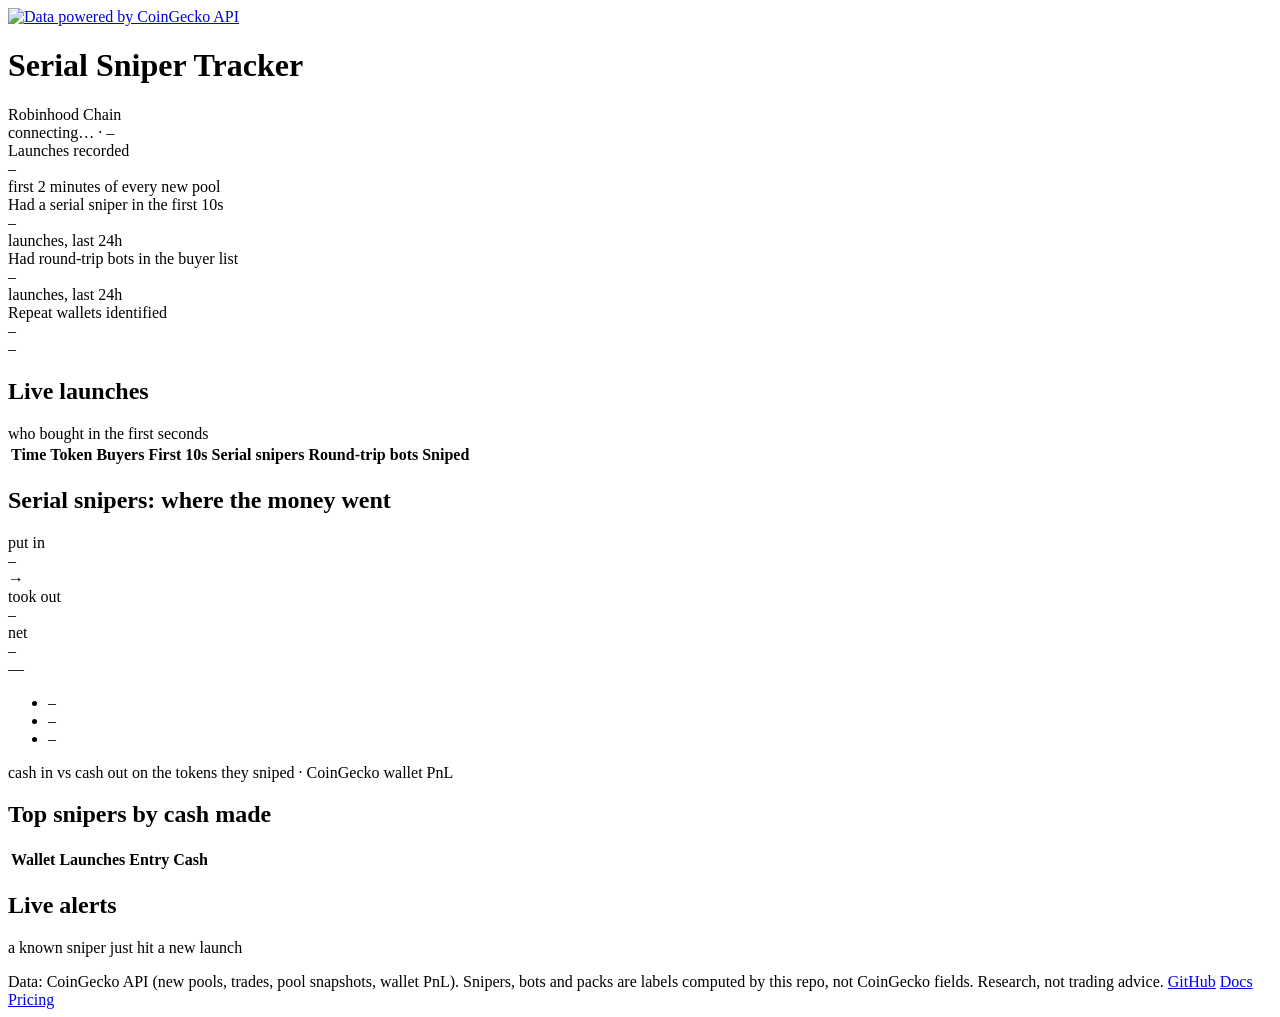
==== sniper/web/index.html @ 4f8ea05a "Add live dashboard and money command - python -m sniper money: cash in vs cash out on the tokens eac" ====
<!doctype html>
<html lang="en" data-theme="dark">
<head>
  <meta charset="utf-8">
  <meta name="viewport" content="width=device-width, initial-scale=1">
  <title>Serial Sniper Tracker</title>
  <link rel="stylesheet" href="/style.css">
</head>
<body>
  <header class="top">
    <a class="badge" href="https://www.coingecko.com/en/api?utm_source=dashboard&utm_content=the_smart_ape" target="_blank" rel="noopener">
      <img src="/brand/coingecko-api-on-dark.svg" alt="Data powered by CoinGecko API">
    </a>
    <div class="title">
      <h1>Serial Sniper Tracker</h1>
      <span class="pill chain" id="chain">Robinhood Chain</span>
    </div>
    <div class="status">
      <span class="dot" id="dot"></span>
      <span id="sweep">connecting…</span>
      <span class="sep">·</span>
      <span id="credits">–</span>
    </div>
  </header>

  <section class="kpis">
    <div class="kpi"><div class="k-label">Launches recorded</div><div class="k-value" id="k-launches">–</div><div class="k-sub" id="k-launches-sub">first 2 minutes of every new pool</div></div>
    <div class="kpi"><div class="k-label">Had a serial sniper in the first <span id="snipe-s">10</span>s</div><div class="k-value amber" id="k-sniper">–</div><div class="k-sub">launches, last 24h</div></div>
    <div class="kpi"><div class="k-label">Had round-trip bots in the buyer list</div><div class="k-value red" id="k-bots">–</div><div class="k-sub">launches, last 24h</div></div>
    <div class="kpi"><div class="k-label">Repeat wallets identified</div><div class="k-value" id="k-wallets">–</div><div class="k-sub" id="k-wallets-sub">–</div></div>
  </section>

  <main class="grid">
    <section class="card feed">
      <div class="card-head">
        <h2>Live launches</h2>
        <span class="hint">who bought in the first seconds</span>
      </div>
      <table>
        <thead>
          <tr><th>Time</th><th>Token</th><th class="num">Buyers</th><th class="num">First 10s</th><th>Serial snipers</th><th>Round-trip bots</th><th class="num">Sniped</th></tr>
        </thead>
        <tbody id="feed"></tbody>
      </table>
    </section>

    <aside class="side">
      <section class="card money" id="money">
        <div class="card-head"><h2>Serial snipers: where the money went</h2></div>
        <div class="flow">
          <div><div class="f-label">put in</div><div class="f-value" id="m-in">–</div></div>
          <div class="arrow">→</div>
          <div><div class="f-label">took out</div><div class="f-value" id="m-out">–</div></div>
          <div class="net"><div class="f-label">net</div><div class="f-value" id="m-net">–</div></div>
        </div>
        <div class="split">
          <div class="bar"><div class="win" id="m-winbar"></div><div class="lose" id="m-losebar"></div></div>
          <div class="split-legend"><span class="green" id="m-win">–</span><span class="red" id="m-lose">–</span></div>
        </div>
        <ul class="facts">
          <li id="m-speed">–</li>
          <li id="m-positions">–</li>
          <li id="m-best">–</li>
        </ul>
        <div class="foot" id="m-foot">cash in vs cash out on the tokens they sniped · CoinGecko wallet PnL</div>
      </section>

      <section class="card leaders">
        <div class="card-head"><h2>Top snipers by cash made</h2></div>
        <table>
          <thead><tr><th>Wallet</th><th class="num">Launches</th><th class="num">Entry</th><th class="num">Cash</th></tr></thead>
          <tbody id="leaders"></tbody>
        </table>
      </section>

      <section class="card alerts">
        <div class="card-head"><h2>Live alerts</h2><span class="hint">a known sniper just hit a new launch</span></div>
        <ul id="alerts"></ul>
      </section>
    </aside>
  </main>

  <footer class="foot-bar">
    <span>Data: CoinGecko API (new pools, trades, pool snapshots, wallet PnL). Snipers, bots and packs are labels computed by this repo, not CoinGecko fields. Research, not trading advice.</span>
    <span class="links">
      <a href="https://github.com/TheSmartApe/serial-sniper-tracker" target="_blank" rel="noopener">GitHub</a>
      <a href="https://docs.coingecko.com?utm_source=dashboard&utm_content=the_smart_ape" target="_blank" rel="noopener">Docs</a>
      <a href="https://www.coingecko.com/en/api/pricing?utm_source=dashboard&utm_content=the_smart_ape" target="_blank" rel="noopener">Pricing</a>
    </span>
  </footer>
  <script src="/app.js"></script>
</body>
</html>
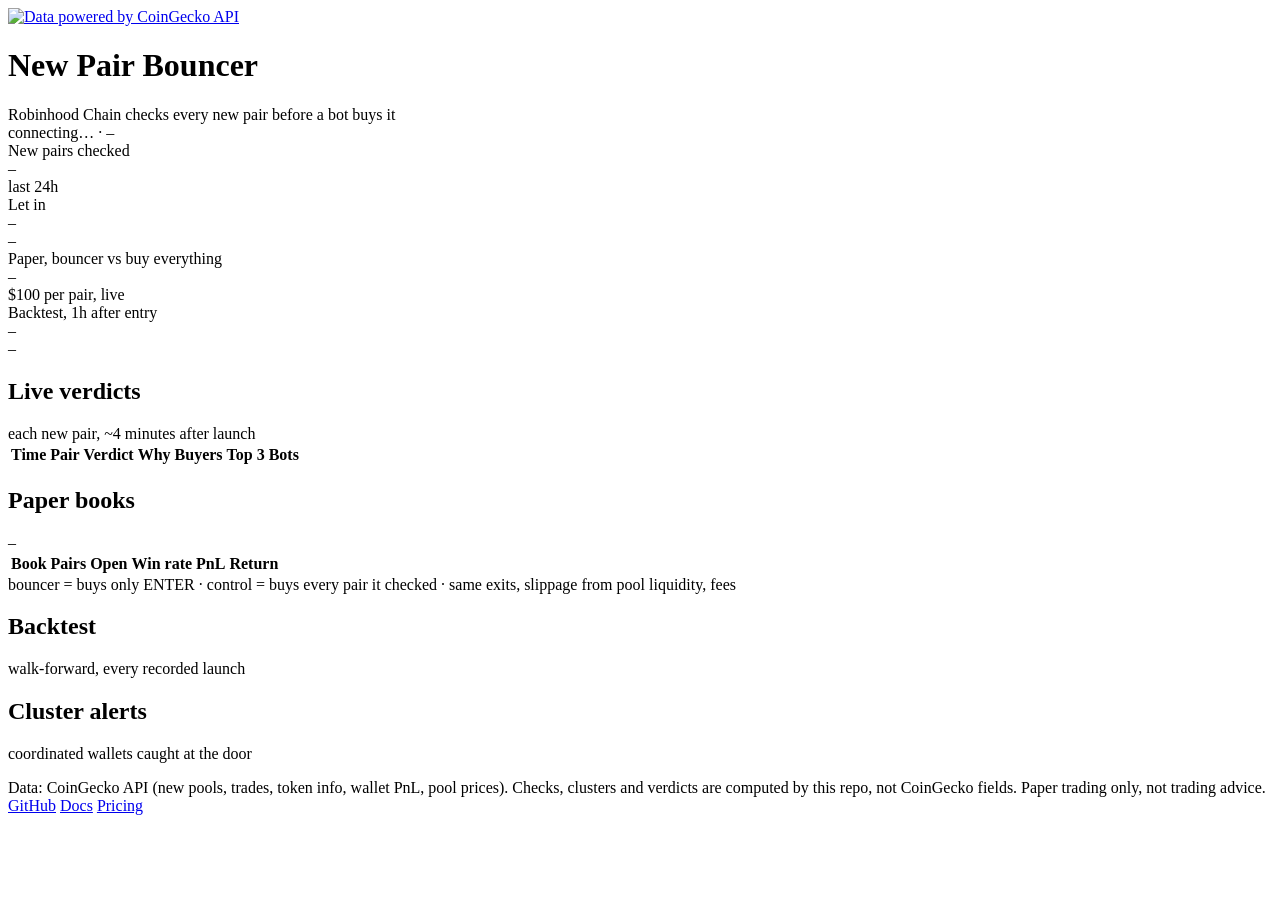
==== commit 75e9ee02: "Add the New Pair Bouncer: pre-entry checks with paper books Reworks the project around CoinGecko's f" ====
--- a/sniper/web/index.html
+++ b/sniper/web/index.html
@@ -3,7 +3,7 @@
 <head>
   <meta charset="utf-8">
   <meta name="viewport" content="width=device-width, initial-scale=1">
-  <title>Serial Sniper Tracker</title>
+  <title>New Pair Bouncer</title>
   <link rel="stylesheet" href="/style.css">
 </head>
 <body>
@@ -12,8 +12,9 @@
       <img src="/brand/coingecko-api-on-dark.svg" alt="Data powered by CoinGecko API">
     </a>
     <div class="title">
-      <h1>Serial Sniper Tracker</h1>
+      <h1>New Pair Bouncer</h1>
       <span class="pill chain" id="chain">Robinhood Chain</span>
+      <span class="sub">checks every new pair before a bot buys it</span>
     </div>
     <div class="status">
       <span class="dot" id="dot"></span>
@@ -24,64 +25,50 @@
   </header>
 
   <section class="kpis">
-    <div class="kpi"><div class="k-label">Launches recorded</div><div class="k-value" id="k-launches">–</div><div class="k-sub" id="k-launches-sub">first 2 minutes of every new pool</div></div>
-    <div class="kpi"><div class="k-label">Had a serial sniper in the first <span id="snipe-s">10</span>s</div><div class="k-value amber" id="k-sniper">–</div><div class="k-sub">launches, last 24h</div></div>
-    <div class="kpi"><div class="k-label">Had round-trip bots in the buyer list</div><div class="k-value red" id="k-bots">–</div><div class="k-sub">launches, last 24h</div></div>
-    <div class="kpi"><div class="k-label">Repeat wallets identified</div><div class="k-value" id="k-wallets">–</div><div class="k-sub" id="k-wallets-sub">–</div></div>
+    <div class="kpi"><div class="k-label">New pairs checked</div><div class="k-value" id="k-checked">–</div><div class="k-sub" id="k-checked-sub">last 24h</div></div>
+    <div class="kpi"><div class="k-label">Let in</div><div class="k-value green" id="k-enter">–</div><div class="k-sub" id="k-enter-sub">–</div></div>
+    <div class="kpi"><div class="k-label">Paper, bouncer vs buy everything</div><div class="k-value" id="k-books">–</div><div class="k-sub" id="k-books-sub">$100 per pair, live</div></div>
+    <div class="kpi"><div class="k-label">Backtest, 1h after entry</div><div class="k-value" id="k-bt">–</div><div class="k-sub" id="k-bt-sub">–</div></div>
   </section>
 
   <main class="grid">
     <section class="card feed">
       <div class="card-head">
-        <h2>Live launches</h2>
-        <span class="hint">who bought in the first seconds</span>
+        <h2>Live verdicts</h2>
+        <span class="hint">each new pair, ~4 minutes after launch</span>
       </div>
       <table>
         <thead>
-          <tr><th>Time</th><th>Token</th><th class="num">Buyers</th><th class="num">First 10s</th><th>Serial snipers</th><th>Round-trip bots</th><th class="num">Sniped</th></tr>
+          <tr><th>Time</th><th>Pair</th><th>Verdict</th><th>Why</th><th class="num">Buyers</th><th class="num">Top 3</th><th class="num">Bots</th></tr>
         </thead>
         <tbody id="feed"></tbody>
       </table>
     </section>
 
     <aside class="side">
-      <section class="card money" id="money">
-        <div class="card-head"><h2>Serial snipers: where the money went</h2></div>
-        <div class="flow">
-          <div><div class="f-label">put in</div><div class="f-value" id="m-in">–</div></div>
-          <div class="arrow">→</div>
-          <div><div class="f-label">took out</div><div class="f-value" id="m-out">–</div></div>
-          <div class="net"><div class="f-label">net</div><div class="f-value" id="m-net">–</div></div>
-        </div>
-        <div class="split">
-          <div class="bar"><div class="win" id="m-winbar"></div><div class="lose" id="m-losebar"></div></div>
-          <div class="split-legend"><span class="green" id="m-win">–</span><span class="red" id="m-lose">–</span></div>
-        </div>
-        <ul class="facts">
-          <li id="m-speed">–</li>
-          <li id="m-positions">–</li>
-          <li id="m-best">–</li>
-        </ul>
-        <div class="foot" id="m-foot">cash in vs cash out on the tokens they sniped · CoinGecko wallet PnL</div>
+      <section class="card books">
+        <div class="card-head"><h2>Paper books</h2><span class="hint" id="rules">–</span></div>
+        <table>
+          <thead><tr><th>Book</th><th class="num">Pairs</th><th class="num">Open</th><th class="num">Win rate</th><th class="num">PnL</th><th class="num">Return</th></tr></thead>
+          <tbody id="books"></tbody>
+        </table>
+        <div class="foot">bouncer = buys only ENTER · control = buys every pair it checked · same exits, slippage from pool liquidity, fees</div>
       </section>
 
-      <section class="card leaders">
-        <div class="card-head"><h2>Top snipers by cash made</h2></div>
-        <table>
-          <thead><tr><th>Wallet</th><th class="num">Launches</th><th class="num">Entry</th><th class="num">Cash</th></tr></thead>
-          <tbody id="leaders"></tbody>
-        </table>
+      <section class="card bt">
+        <div class="card-head"><h2>Backtest</h2><span class="hint">walk-forward, every recorded launch</span></div>
+        <ul class="facts" id="bt"></ul>
       </section>
 
       <section class="card alerts">
-        <div class="card-head"><h2>Live alerts</h2><span class="hint">a known sniper just hit a new launch</span></div>
+        <div class="card-head"><h2>Cluster alerts</h2><span class="hint">coordinated wallets caught at the door</span></div>
         <ul id="alerts"></ul>
       </section>
     </aside>
   </main>
 
   <footer class="foot-bar">
-    <span>Data: CoinGecko API (new pools, trades, pool snapshots, wallet PnL). Snipers, bots and packs are labels computed by this repo, not CoinGecko fields. Research, not trading advice.</span>
+    <span>Data: CoinGecko API (new pools, trades, token info, wallet PnL, pool prices). Checks, clusters and verdicts are computed by this repo, not CoinGecko fields. Paper trading only, not trading advice.</span>
     <span class="links">
       <a href="https://github.com/TheSmartApe/serial-sniper-tracker" target="_blank" rel="noopener">GitHub</a>
       <a href="https://docs.coingecko.com?utm_source=dashboard&utm_content=the_smart_ape" target="_blank" rel="noopener">Docs</a>
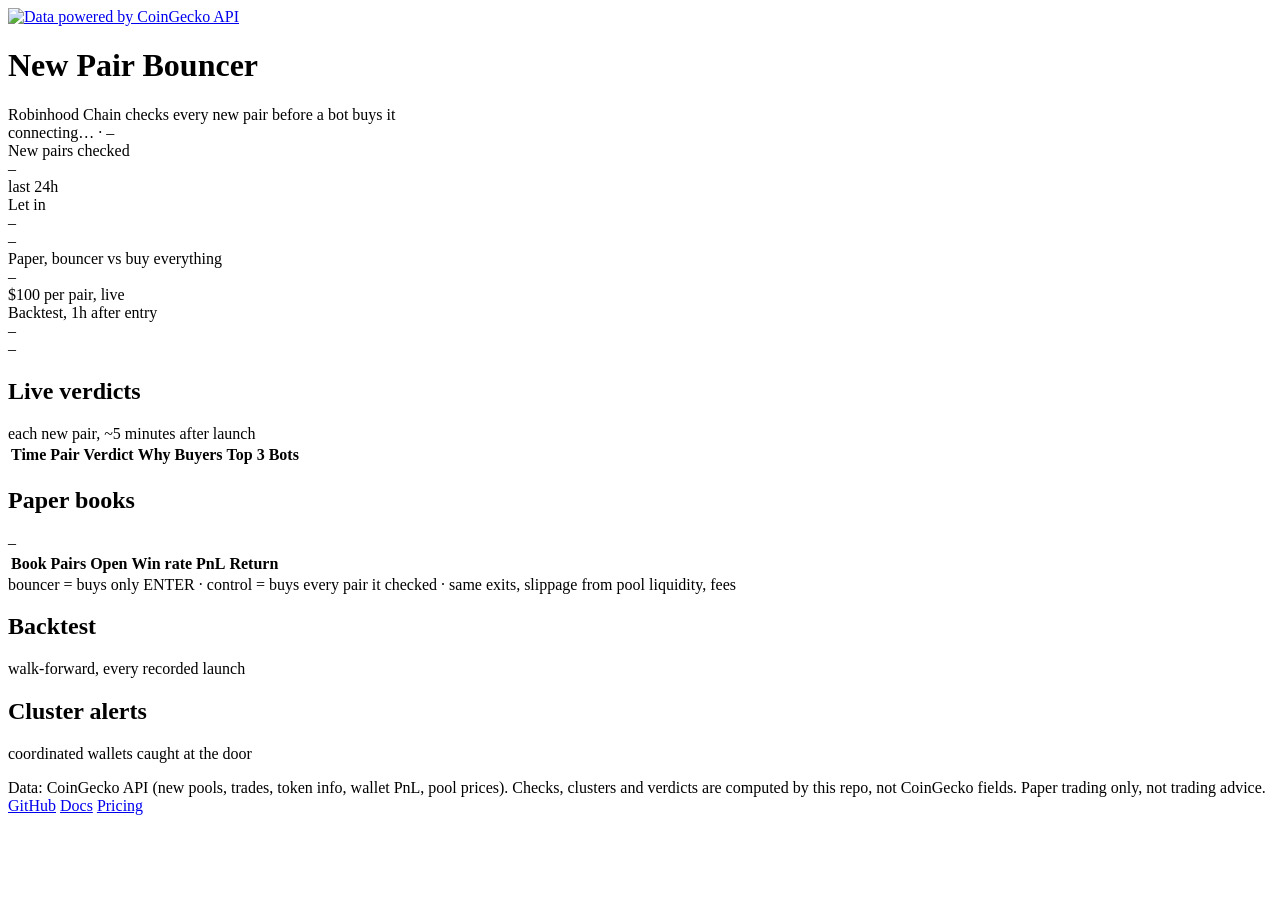
==== commit b5ef70f2: "Dashboard: say ~5 minutes, matching the decision time Co-Authored-By: Claude Opus 5.5 <noreply@anthr" ====
--- a/sniper/web/index.html
+++ b/sniper/web/index.html
@@ -35,7 +35,7 @@
     <section class="card feed">
       <div class="card-head">
         <h2>Live verdicts</h2>
-        <span class="hint">each new pair, ~4 minutes after launch</span>
+        <span class="hint">each new pair, ~5 minutes after launch</span>
       </div>
       <table>
         <thead>
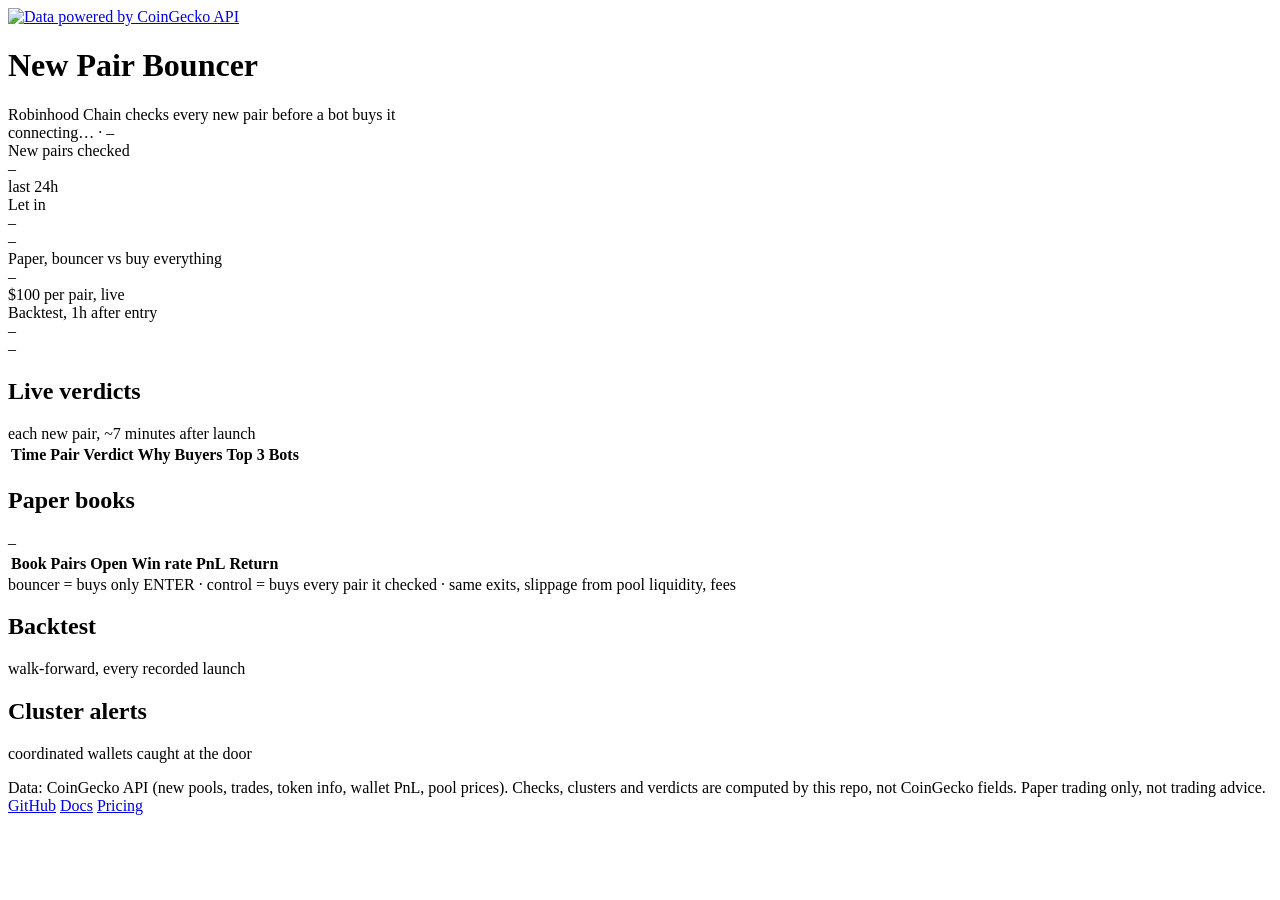
==== commit 98c0a802: "Align the repo with the published numbers - README: live paper results next to the backtest (630 tra" ====
--- a/sniper/web/index.html
+++ b/sniper/web/index.html
@@ -35,7 +35,7 @@
     <section class="card feed">
       <div class="card-head">
         <h2>Live verdicts</h2>
-        <span class="hint">each new pair, ~5 minutes after launch</span>
+        <span class="hint">each new pair, ~7 minutes after launch</span>
       </div>
       <table>
         <thead>
@@ -70,7 +70,7 @@
   <footer class="foot-bar">
     <span>Data: CoinGecko API (new pools, trades, token info, wallet PnL, pool prices). Checks, clusters and verdicts are computed by this repo, not CoinGecko fields. Paper trading only, not trading advice.</span>
     <span class="links">
-      <a href="https://github.com/TheSmartApe/serial-sniper-tracker" target="_blank" rel="noopener">GitHub</a>
+      <a href="https://github.com/TheSmartApe/new-pair-bouncer" target="_blank" rel="noopener">GitHub</a>
       <a href="https://docs.coingecko.com?utm_source=dashboard&utm_content=the_smart_ape" target="_blank" rel="noopener">Docs</a>
       <a href="https://www.coingecko.com/en/api/pricing?utm_source=dashboard&utm_content=the_smart_ape" target="_blank" rel="noopener">Pricing</a>
     </span>
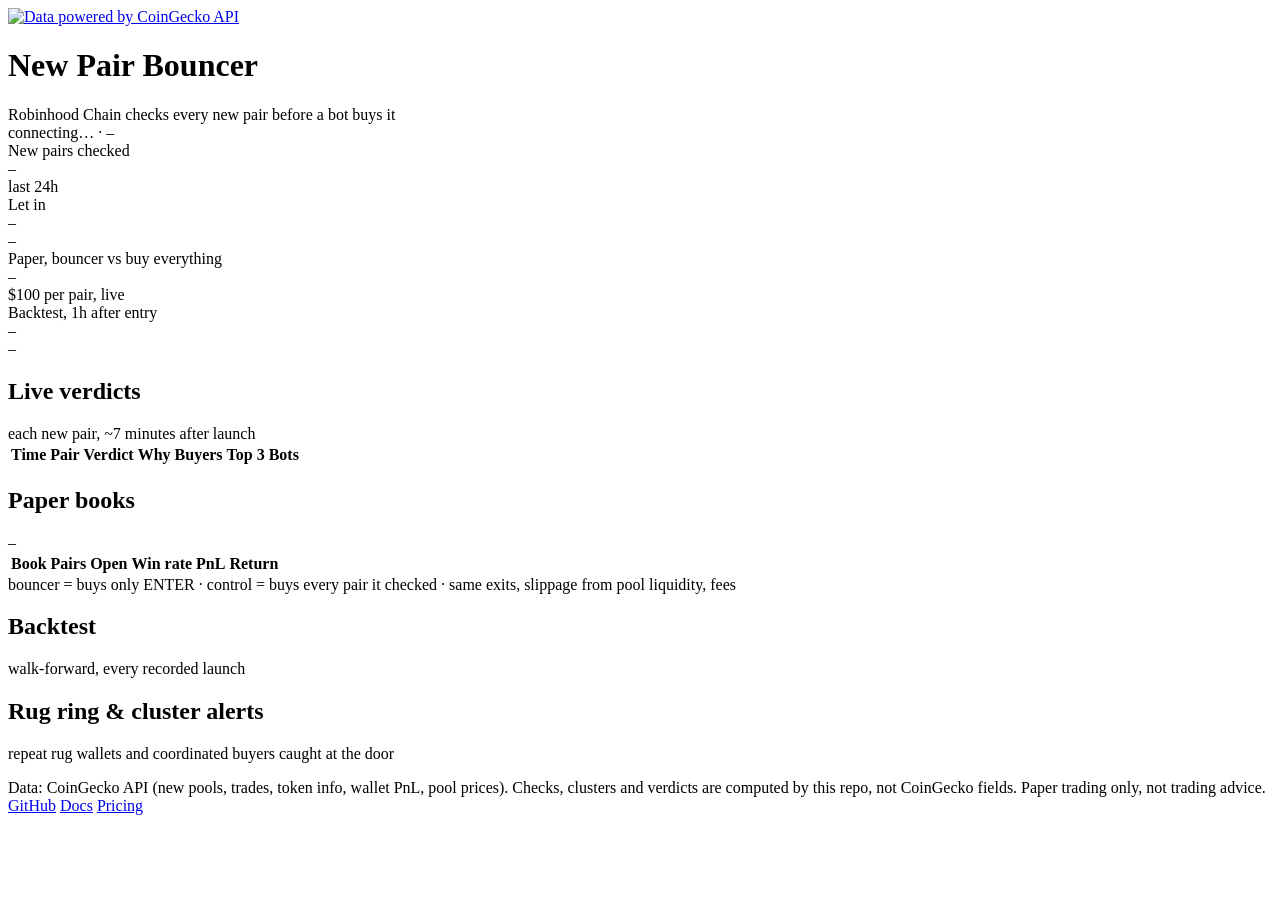
==== commit 588911c5: "Rug ring check, honest accounting for pulled pools, rug ring catch rate in backtest and dashboard A " ====
--- a/sniper/web/index.html
+++ b/sniper/web/index.html
@@ -61,7 +61,7 @@
       </section>
 
       <section class="card alerts">
-        <div class="card-head"><h2>Cluster alerts</h2><span class="hint">coordinated wallets caught at the door</span></div>
+        <div class="card-head"><h2>Rug ring &amp; cluster alerts</h2><span class="hint">repeat rug wallets and coordinated buyers caught at the door</span></div>
         <ul id="alerts"></ul>
       </section>
     </aside>
